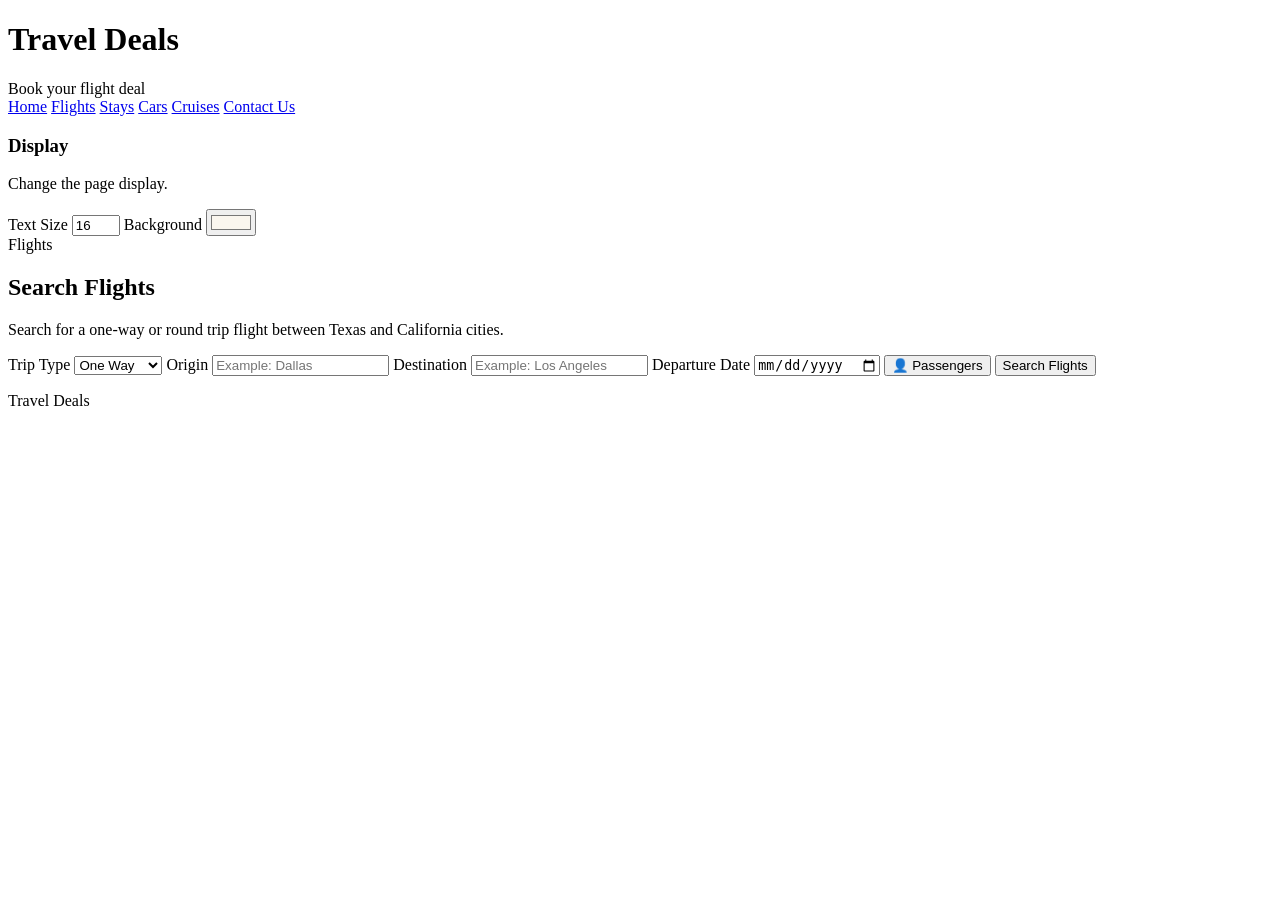
==== book.html @ 19610e81 "Added html book and cars" ====
<!DOCTYPE html>
<html lang="en">
<head>
  <meta charset="UTF-8">
  <meta name="viewport" content="width=device-width, initial-scale=1.0">
  <title>Book Flight - Travel Deals</title>
  <link rel="stylesheet" href="mystyle.css">
</head>
<body>

  <div class="header flight-header">
    <h1>Travel Deals</h1>
    <div class="tagline">Book your flight deal</div>
    <div id="datetime"></div>
  </div>

  <div class="navbar">
    <a href="index.html">Home</a>
    <a href="book.html">Flights</a>
    <a href="stays.html">Stays</a>
    <a href="cars.html">Cars</a>
    <a href="cruise.html">Cruises</a>
    <a href="contact.html">Contact Us</a>
  </div>

  <div class="container">

    <div class="side">
      <h3>Display</h3>
      <p>Change the page display.</p>

      <label>Text Size</label>
      <input type="number" id="fontSize" value="16" min="10" max="30" onchange="changeFont()">

      <label>Background</label>
      <input type="color" id="bgColor" value="#faf6ef" onchange="changeBg()">
    </div>

    <div class="main" id="mainContent">
      <span class="eyebrow">Flights</span>
      <h2>Search Flights</h2>
      <p class="intro">Search for a one-way or round trip flight between Texas and California cities.</p>

      <label>Trip Type</label>
      <select id="tripType" onchange="changeTrip()">
        <option value="oneway">One Way</option>
        <option value="round">Round Trip</option>
      </select>

      <label>Origin</label>
      <input type="text" id="origin" placeholder="Example: Dallas">

      <label>Destination</label>
      <input type="text" id="destination" placeholder="Example: Los Angeles">

      <label>Departure Date</label>
      <input type="date" id="departDate">

      <div id="returnDiv" style="display:none;">
        <label>Return Date</label>
        <input type="date" id="returnDate">
      </div>

      <button type="button" class="btn-ghost" onclick="togglePassengers()">
        &#128100; Passengers
      </button>

      <div id="passengerBox" style="display:none;">
        <label>Adults</label>
        <input type="number" id="adults" value="1" min="0" max="4">

        <label>Children</label>
        <input type="number" id="children" value="0" min="0" max="4">

        <label>Infants</label>
        <input type="number" id="infants" value="0" min="0" max="4">
      </div>

      <button type="button" onclick="searchFlight()">Search Flights</button>

      <div id="message"></div>
    </div>

  </div>

  <div class="footer">
    <p>Travel Deals</p>
  </div>

  <script src="script.js"></script>
  <script src="book.js"></script>
</body>
</html>
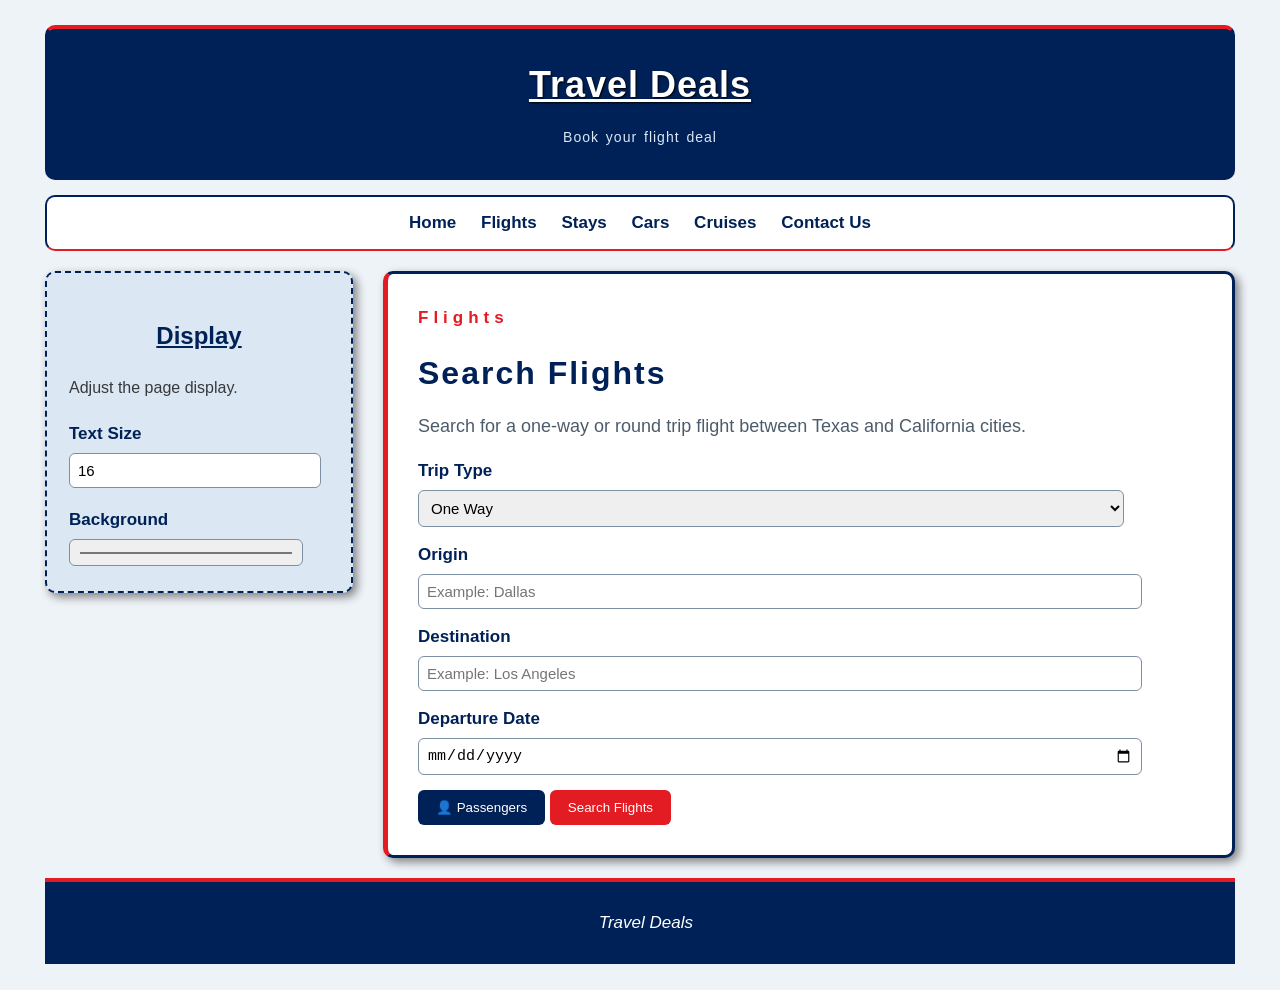
==== commit c7e1db91: "Updated booking page" ====
--- a/book.html
+++ b/book.html
@@ -27,13 +27,25 @@
 
     <div class="side">
       <h3>Display</h3>
-      <p>Change the page display.</p>
+      <p class="side-note">Adjust the page display.</p>
 
-      <label>Text Size</label>
-      <input type="number" id="fontSize" value="16" min="10" max="30" onchange="changeFont()">
+      <div class="controls">
+        <label>Text Size
+          <input type="number"
+                 id="fontSize"
+                 value="16"
+                 min="10"
+                 max="30"
+                 onchange="changeFont()">
+        </label>
 
-      <label>Background</label>
-      <input type="color" id="bgColor" value="#faf6ef" onchange="changeBg()">
+        <label>Background
+          <input type="color"
+                 id="bgColor"
+                 value="#faf6ef"
+                 onchange="changeBg()">
+        </label>
+      </div>
     </div>
 
     <div class="main" id="mainContent">
--- a/mystyle.css
+++ b/mystyle.css
@@ -0,0 +1,294 @@
+body {
+    background-color: #eef3f8;
+    color: #1b1b1b;
+    font-family: Arial, sans-serif;
+    font-size: 17px;
+    margin: 25px 45px;
+    line-height: 28px;
+}
+
+.header {
+    background-color: #002157;
+    color: white;
+    border-top: 4px solid #e31b23;
+    border-right: 3px solid #002157;
+    border-bottom: 3px solid #002157;
+    border-left: 3px solid #002157;
+    border-radius: 10px;
+    text-align: center;
+    padding: 18px 15px;
+    margin-bottom: 15px;
+}
+
+.header h1 {
+    color: white;
+    font-size: 36px;
+    text-decoration: underline;
+    letter-spacing: 1px;
+    text-shadow: 1px 1px 2px black;
+}
+
+.tagline {
+    color: #dbe7f3;
+    font-size: 14px;
+    word-spacing: 2px;
+    letter-spacing: 1px;
+}
+
+#datetime {
+    margin-top: 8px;
+    color: white;
+    font-size: 14px;
+}
+
+.navbar {
+    background-color: white;
+    border-top: 2px solid #002157;
+    border-right: 2px solid #002157;
+    border-bottom: 2px solid #e31b23;
+    border-left: 2px solid #002157;
+    border-radius: 10px;
+    text-align: center;
+    padding: 12px;
+    margin-bottom: 20px;
+}
+
+.navbar a {
+    color: #002157;
+    text-decoration: none;
+    padding: 10px;
+    font-weight: bold;
+    transition: 0.3s;
+}
+
+.navbar a:hover {
+    background-color: #002157;
+    color: white;
+    cursor: pointer;
+}
+
+.container {
+    display: flex;
+    gap: 30px;
+    align-items: flex-start;
+}
+
+.side {
+    width: 260px;
+    background-color: #dbe7f3;
+    border-top: 2px dashed #002157;
+    border-right: 2px dashed #002157;
+    border-bottom: 2px dashed #002157;
+    border-left: 2px dashed #002157;
+    border-radius: 10px;
+    padding: 25px 22px;
+    box-shadow: 4px 4px 10px gray;
+}
+
+.side h3 {
+    color: #002157;
+    text-align: center;
+    text-decoration: underline;
+    font-size: 24px;
+}
+
+.side-note {
+    font-size: 16px;
+    opacity: 0.85;
+}
+
+.controls label {
+    display: block;
+    color: #002157;
+    font-weight: bold;
+    margin-top: 18px;
+}
+
+.main {
+    flex: 1;
+    background-color: white;
+    border-top: 3px solid #002157;
+    border-right: 3px solid #002157;
+    border-bottom: 3px solid #002157;
+    border-left: 5px solid #e31b23;
+    border-radius: 10px;
+    padding: 30px;
+    box-shadow: 4px 4px 10px gray;
+    min-height: 450px;
+}
+
+.main h2 {
+    color: #002157;
+    letter-spacing: 2px;
+    font-size: 32px;
+}
+
+.intro {
+    color: #4d5c6b;
+    line-height: 26px;
+    font-size: 18px;
+}
+
+.eyebrow {
+    color: #e31b23;
+    font-weight: bold;
+    letter-spacing: 5px;
+}
+
+label {
+    display: block;
+    margin-top: 14px;
+    font-weight: bold;
+    color: #002157;
+}
+
+input,
+select,
+textarea {
+    width: 90%;
+    border: 1px solid #7d8fa3;
+    border-radius: 6px;
+    padding: 8px;
+    margin-top: 5px;
+    font-size: 15px;
+}
+
+input:focus,
+select:focus,
+textarea:focus {
+    border-color: #002157;
+    outline: none;
+}
+
+button {
+    background-color: #e31b23;
+    color: white;
+    border: none;
+    border-radius: 6px;
+    padding: 10px 18px;
+    margin-top: 15px;
+    cursor: pointer;
+    transition: 0.3s;
+}
+
+button:hover {
+    background-color: #b31217;
+    transform: scale(1.03);
+}
+
+.btn-ghost {
+    background-color: #002157;
+}
+
+.btn-ghost:hover {
+    background-color: #123a72;
+}
+
+#passengerBox {
+    background-color: #eef3f8;
+    border: 2px dashed #002157;
+    border-radius: 8px;
+    padding: 12px;
+    margin-top: 12px;
+}
+
+.error {
+    color: #b31217;
+    background-color: #ffe9eb;
+    border-left: 5px solid #e31b23;
+    padding: 10px;
+    margin-top: 15px;
+    border-radius: 6px;
+}
+
+.result {
+    background-color: #eef3f8;
+    border-top: 2px solid #002157;
+    border-right: 2px solid #002157;
+    border-bottom: 2px solid #002157;
+    border-left: 5px solid #e31b23;
+    border-radius: 10px;
+    padding: 15px;
+    margin-top: 18px;
+}
+
+.result h3 {
+    color: #002157;
+    text-align: center;
+    text-decoration: underline;
+}
+
+.result p {
+    border-bottom: 1px dashed #7d8fa3;
+    padding-bottom: 6px;
+}
+
+.hero {
+    background-color: #002157;
+    color: white;
+    border-left: 6px solid #e31b23;
+    border-radius: 10px;
+    padding: 18px;
+    margin-bottom: 20px;
+}
+
+.hero h2 {
+    color: white;
+}
+
+.hero p {
+    color: #dbe7f3;
+}
+
+.cards {
+    overflow: auto;
+}
+
+.card {
+    float: left;
+    width: 115px;
+    min-height: 130px;
+    background-color: white;
+    border-top: 2px solid #002157;
+    border-right: 2px solid #002157;
+    border-bottom: 2px solid #002157;
+    border-left: 4px solid #e31b23;
+    border-radius: 10px;
+    margin-right: 8px;
+    margin-bottom: 10px;
+    padding: 10px;
+    text-align: center;
+    color: #1b1b1b;
+    transition: 0.3s;
+}
+
+.card:hover {
+    transform: scale(1.04);
+    box-shadow: 3px 3px 8px gray;
+}
+
+.ico {
+    font-size: 22px;
+}
+
+.card h4 {
+    color: #002157;
+    font-size: 16px;
+    margin-top: 8px;
+}
+
+.card p {
+    font-size: 13px;
+    line-height: 20px;
+}
+
+.footer {
+    background-color: #002157;
+    color: white;
+    border-top: 4px solid #e31b23;
+    text-align: center;
+    padding: 10px;
+    margin-top: 20px;
+    font-style: italic;
+    text-indent: 1%;
+}
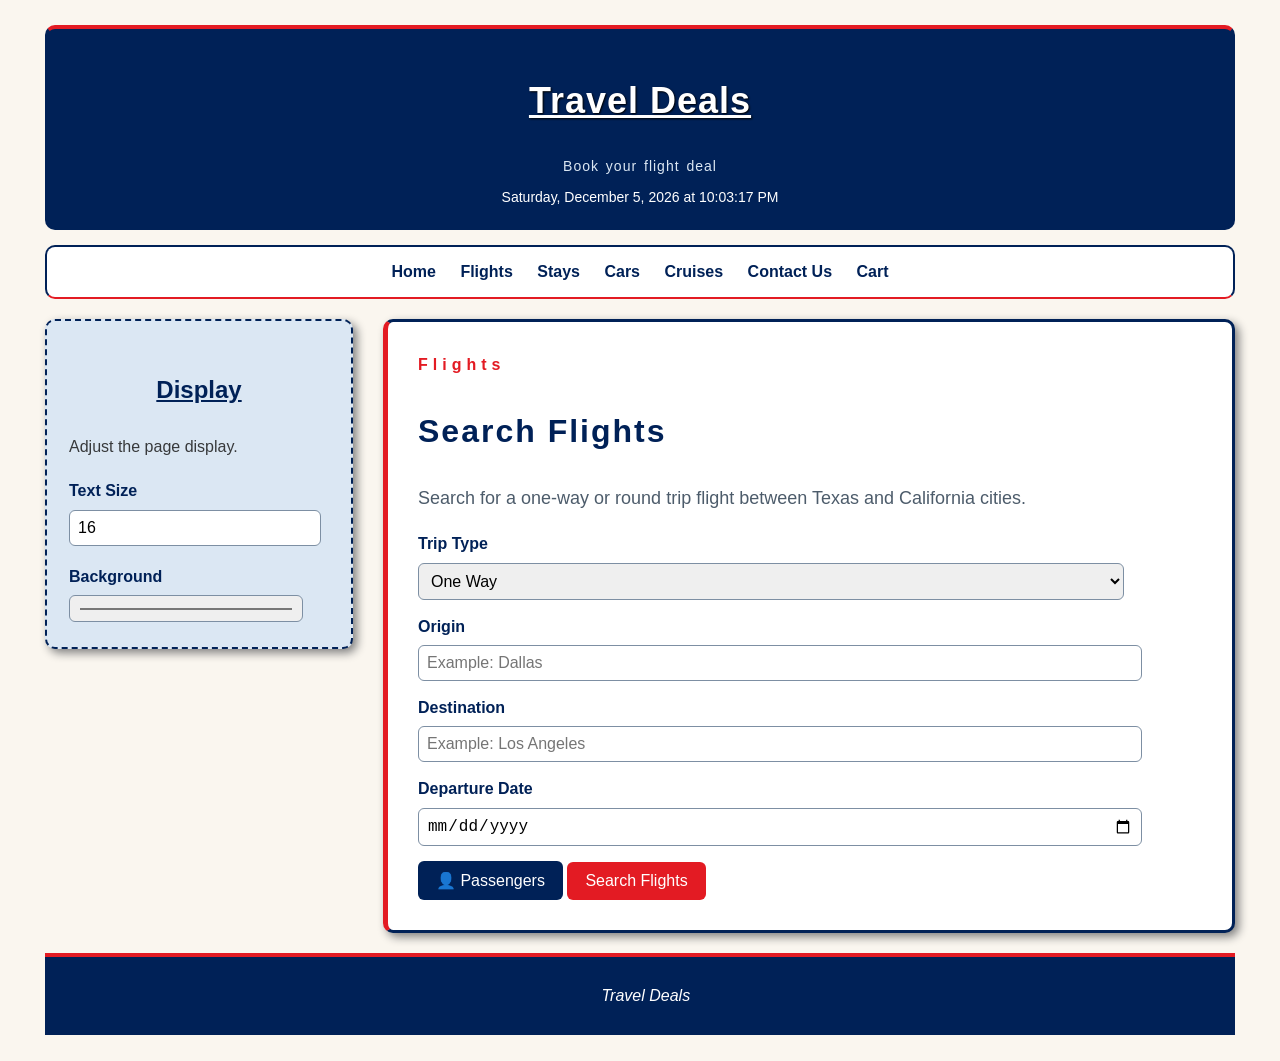
==== commit 5e9aafcb: "Updated flight and car booking pages and add flight JSON and car XML data" ====
--- a/book.html
+++ b/book.html
@@ -21,6 +21,7 @@
     <a href="cars.html">Cars</a>
     <a href="cruise.html">Cruises</a>
     <a href="contact.html">Contact Us</a>
+    <a href="cart.html">Cart</a>
   </div>
 
   <div class="container">
@@ -91,6 +92,7 @@
       <button type="button" onclick="searchFlight()">Search Flights</button>
 
       <div id="message"></div>
+      <div id="flightResults"></div>
     </div>
 
   </div>
--- a/mystyle.css
+++ b/mystyle.css
@@ -1,10 +1,14 @@
+html {
+    font-size: 16px;
+}
+
 body {
     background-color: #eef3f8;
     color: #1b1b1b;
     font-family: Arial, sans-serif;
-    font-size: 17px;
+    font-size: 1rem;
     margin: 25px 45px;
-    line-height: 28px;
+    line-height: 1.65;
 }
 
 .header {
@@ -22,7 +26,7 @@
 
 .header h1 {
     color: white;
-    font-size: 36px;
+    font-size: 2.25rem;
     text-decoration: underline;
     letter-spacing: 1px;
     text-shadow: 1px 1px 2px black;
@@ -30,7 +34,7 @@
 
 .tagline {
     color: #dbe7f3;
-    font-size: 14px;
+    font-size: 0.875rem;
     word-spacing: 2px;
     letter-spacing: 1px;
 }
@@ -38,7 +42,7 @@
 #datetime {
     margin-top: 8px;
     color: white;
-    font-size: 14px;
+    font-size: 0.875rem;
 }
 
 .navbar {
@@ -59,6 +63,7 @@
     padding: 10px;
     font-weight: bold;
     transition: 0.3s;
+    font-size: 1rem;
 }
 
 .navbar a:hover {
@@ -89,11 +94,11 @@
     color: #002157;
     text-align: center;
     text-decoration: underline;
-    font-size: 24px;
+    font-size: 1.5rem;
 }
 
 .side-note {
-    font-size: 16px;
+    font-size: 1rem;
     opacity: 0.85;
 }
 
@@ -102,6 +107,7 @@
     color: #002157;
     font-weight: bold;
     margin-top: 18px;
+    font-size: 1rem;
 }
 
 .main {
@@ -120,13 +126,13 @@
 .main h2 {
     color: #002157;
     letter-spacing: 2px;
-    font-size: 32px;
+    font-size: 2rem;
 }
 
 .intro {
     color: #4d5c6b;
-    line-height: 26px;
-    font-size: 18px;
+    line-height: 1.6;
+    font-size: 1.125rem;
 }
 
 .eyebrow {
@@ -140,6 +146,7 @@
     margin-top: 14px;
     font-weight: bold;
     color: #002157;
+    font-size: 1rem;
 }
 
 input,
@@ -150,7 +157,7 @@
     border-radius: 6px;
     padding: 8px;
     margin-top: 5px;
-    font-size: 15px;
+    font-size: 1rem;
 }
 
 input:focus,
@@ -169,6 +176,7 @@
     margin-top: 15px;
     cursor: pointer;
     transition: 0.3s;
+    font-size: 1rem;
 }
 
 button:hover {
@@ -216,11 +224,13 @@
     color: #002157;
     text-align: center;
     text-decoration: underline;
+    font-size: 1.5rem;
 }
 
 .result p {
     border-bottom: 1px dashed #7d8fa3;
     padding-bottom: 6px;
+    font-size: 1rem;
 }
 
 .hero {
@@ -234,10 +244,12 @@
 
 .hero h2 {
     color: white;
+    font-size: 2rem;
 }
 
 .hero p {
     color: #dbe7f3;
+    font-size: 1rem;
 }
 
 .cards {
@@ -268,18 +280,18 @@
 }
 
 .ico {
-    font-size: 22px;
+    font-size: 1.375rem;
 }
 
 .card h4 {
     color: #002157;
-    font-size: 16px;
+    font-size: 1rem;
     margin-top: 8px;
 }
 
 .card p {
-    font-size: 13px;
-    line-height: 20px;
+    font-size: 0.8125rem;
+    line-height: 1.5;
 }
 
 .footer {
@@ -291,4 +303,74 @@
     margin-top: 20px;
     font-style: italic;
     text-indent: 1%;
+    font-size: 1rem;
+}
+
+input[type="radio"],
+input[type="checkbox"] {
+    width: auto;
+    padding: 0;
+    border: none;
+    border-radius: 0;
+    margin-top: 0;
+    margin-right: 6px;
+    vertical-align: middle;
+}
+
+.gender-box label {
+    display: inline;
+    margin-top: 0;
+    font-weight: normal;
+}
+
+/* ---- added for Assignment 3: stays hotel results + contact save note ---- */
+
+.hotel-list {
+    margin-top: 20px;
+}
+
+.hotel-list h3 {
+    color: #002157;
+    text-align: center;
+    text-decoration: underline;
+    font-size: 1.5rem;
+}
+
+.hotel-card {
+    background-color: white;
+    border-top: 2px solid #002157;
+    border-right: 2px solid #002157;
+    border-bottom: 2px solid #002157;
+    border-left: 5px solid #e31b23;
+    border-radius: 10px;
+    padding: 15px 18px;
+    margin-top: 12px;
+    box-shadow: 3px 3px 8px gray;
+}
+
+.hotel-card h4 {
+    color: #002157;
+    font-size: 1.125rem;
+    margin-bottom: 6px;
+}
+
+.hotel-card p {
+    font-size: 0.95rem;
+    margin: 3px 0;
+}
+
+.btn-select {
+    background-color: #002157;
+    margin-top: 10px;
+}
+
+.btn-select:hover {
+    background-color: #123a72;
+}
+
+.saved-note {
+    color: #4d5c6b;
+    font-style: italic;
+    font-size: 0.875rem;
+    margin-top: 8px;
 }
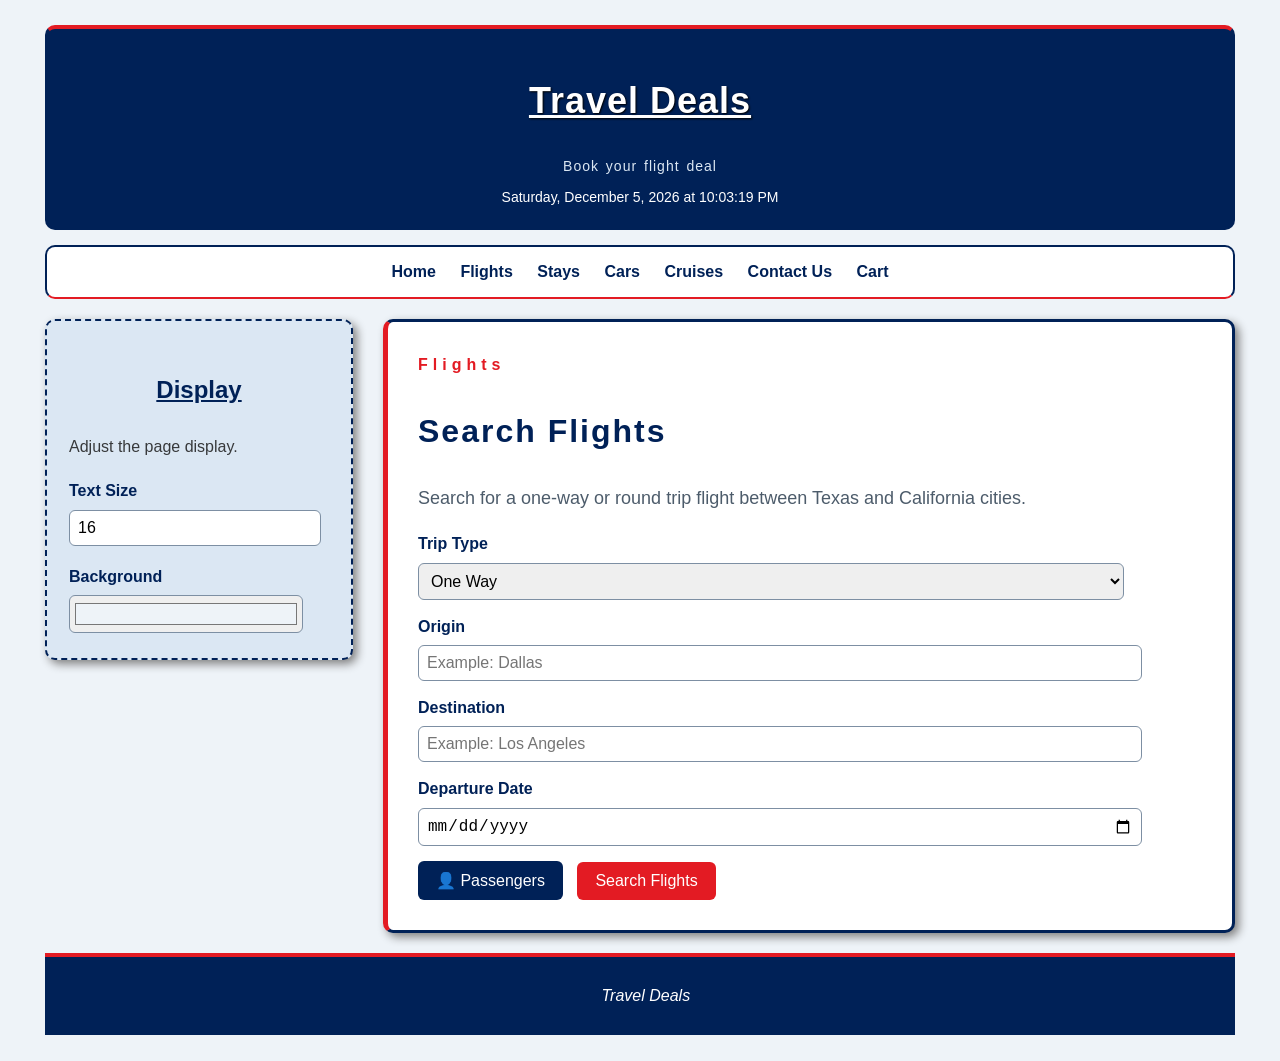
==== commit 78e1bda8: "big fixes" ====
--- a/book.html
+++ b/book.html
@@ -43,7 +43,7 @@
         <label>Background
           <input type="color"
                  id="bgColor"
-                 value="#faf6ef"
+                 value="#eef3f8"
                  onchange="changeBg()">
         </label>
       </div>
@@ -101,6 +101,7 @@
     <p>Travel Deals</p>
   </div>
 
+  <script src="data.js"></script>
   <script src="script.js"></script>
   <script src="book.js"></script>
 </body>
--- a/mystyle.css
+++ b/mystyle.css
@@ -123,16 +123,20 @@
     min-height: 450px;
 }
 
+/* Font sizes from here down are in em rather than rem so that everything
+   inside #mainContent scales with the "Text Size" control, while the
+   header, navigation bar, sidebar and footer stay at a fixed size. */
+
 .main h2 {
     color: #002157;
     letter-spacing: 2px;
-    font-size: 2rem;
+    font-size: 2em;
 }
 
 .intro {
     color: #4d5c6b;
     line-height: 1.6;
-    font-size: 1.125rem;
+    font-size: 1.125em;
 }
 
 .eyebrow {
@@ -146,7 +150,7 @@
     margin-top: 14px;
     font-weight: bold;
     color: #002157;
-    font-size: 1rem;
+    font-size: 1em;
 }
 
 input,
@@ -157,7 +161,7 @@
     border-radius: 6px;
     padding: 8px;
     margin-top: 5px;
-    font-size: 1rem;
+    font-size: 1em;
 }
 
 input:focus,
@@ -173,10 +177,13 @@
     border: none;
     border-radius: 6px;
     padding: 10px 18px;
+    /* margin-right keeps side by side buttons, like Book and Remove on the
+       cart cards, from sitting flush against each other */
     margin-top: 15px;
+    margin-right: 10px;
     cursor: pointer;
     transition: 0.3s;
-    font-size: 1rem;
+    font-size: 1em;
 }
 
 button:hover {
@@ -224,13 +231,13 @@
     color: #002157;
     text-align: center;
     text-decoration: underline;
-    font-size: 1.5rem;
+    font-size: 1.5em;
 }
 
 .result p {
     border-bottom: 1px dashed #7d8fa3;
     padding-bottom: 6px;
-    font-size: 1rem;
+    font-size: 1em;
 }
 
 .hero {
@@ -244,30 +251,33 @@
 
 .hero h2 {
     color: white;
-    font-size: 2rem;
+    font-size: 2em;
 }
 
 .hero p {
     color: #dbe7f3;
-    font-size: 1rem;
-}
-
+    font-size: 1em;
+}
+
+/* flex rather than floats so the cards keep their shape when the
+   "Text Size" control scales the main content up */
 .cards {
-    overflow: auto;
+    display: flex;
+    flex-wrap: wrap;
+    gap: 12px;
+    margin-top: 12px;
 }
 
 .card {
-    float: left;
-    width: 115px;
-    min-height: 130px;
+    flex: 1 1 9em;
+    max-width: 14em;
+    min-height: 9em;
     background-color: white;
     border-top: 2px solid #002157;
     border-right: 2px solid #002157;
     border-bottom: 2px solid #002157;
     border-left: 4px solid #e31b23;
     border-radius: 10px;
-    margin-right: 8px;
-    margin-bottom: 10px;
     padding: 10px;
     text-align: center;
     color: #1b1b1b;
@@ -279,18 +289,26 @@
     box-shadow: 3px 3px 8px gray;
 }
 
+/* without an explicit height a color input collapses to a thin sliver
+   instead of showing the swatch it is currently set to */
+input[type="color"] {
+    height: 38px;
+    padding: 3px;
+    cursor: pointer;
+}
+
 .ico {
-    font-size: 1.375rem;
+    font-size: 1.375em;
 }
 
 .card h4 {
     color: #002157;
-    font-size: 1rem;
+    font-size: 1em;
     margin-top: 8px;
 }
 
 .card p {
-    font-size: 0.8125rem;
+    font-size: 0.8125em;
     line-height: 1.5;
 }
 
@@ -333,7 +351,7 @@
     color: #002157;
     text-align: center;
     text-decoration: underline;
-    font-size: 1.5rem;
+    font-size: 1.5em;
 }
 
 .hotel-card {
@@ -350,12 +368,12 @@
 
 .hotel-card h4 {
     color: #002157;
-    font-size: 1.125rem;
+    font-size: 1.125em;
     margin-bottom: 6px;
 }
 
 .hotel-card p {
-    font-size: 0.95rem;
+    font-size: 0.95em;
     margin: 3px 0;
 }
 
@@ -371,6 +389,49 @@
 .saved-note {
     color: #4d5c6b;
     font-style: italic;
-    font-size: 0.875rem;
+    font-size: 0.875em;
     margin-top: 8px;
-}+}
+
+.passenger-form {
+    background-color: #eef3f8;
+    border: 2px dashed #002157;
+    border-radius: 8px;
+    padding: 12px 15px;
+    margin-top: 12px;
+}
+
+.passenger-form p {
+    margin: 0 0 6px;
+    color: #002157;
+}
+
+/* ---- booking state ---- */
+
+/* something already booked: still listed, but clearly not bookable */
+.sold-out {
+    opacity: 0.7;
+    border-left-color: #7d8fa3;
+    background-color: #f4f6f9;
+}
+
+.sold-out h4 {
+    color: #4d5c6b;
+    text-decoration: line-through;
+}
+
+/* the flight currently chosen as the departing or returning leg */
+.selected-card {
+    border-left-width: 10px;
+    border-left-color: #1a7f37;
+    background-color: #f2fbf4;
+}
+
+.confirmation {
+    border-left-color: #1a7f37;
+    background-color: #f2fbf4;
+}
+
+.confirmation h3 {
+    color: #1a7f37;
+}
